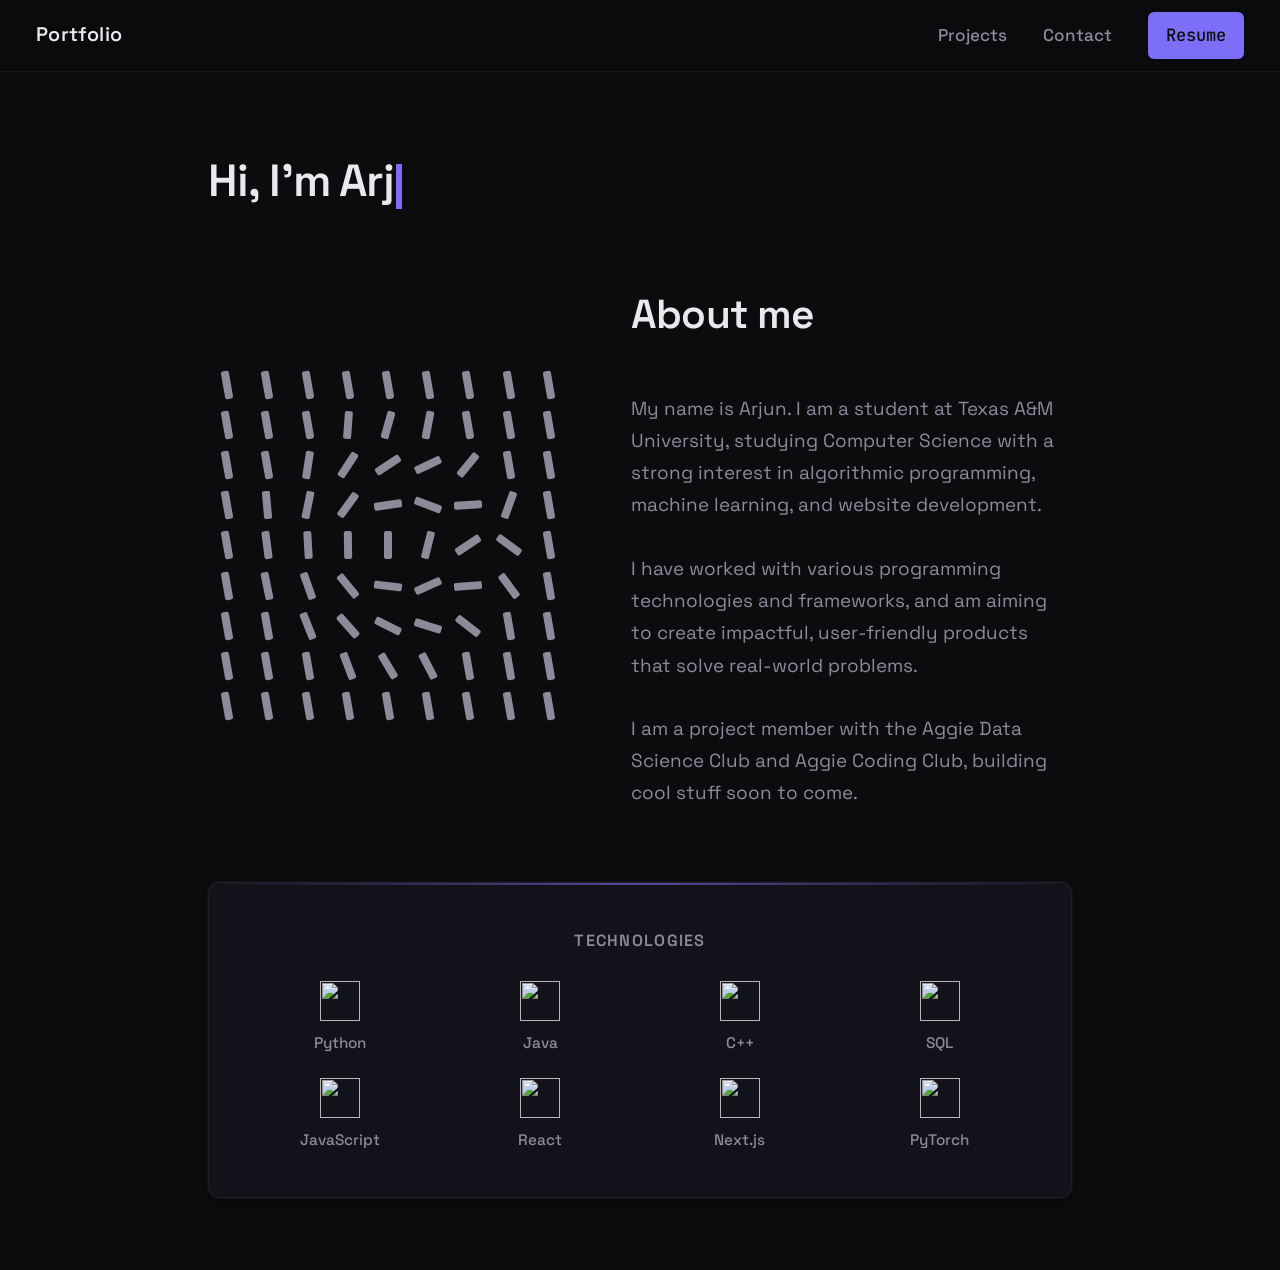
==== index.html @ 525953b8 "Initial commit: Personal website with particle background" ====
<!DOCTYPE html>
<html lang="en">
<head>
  <meta charset="UTF-8">
  <meta name="viewport" content="width=device-width, initial-scale=1.0">
  <title>Home</title>
  <link rel="stylesheet" href="styles.css">
  <link rel="preconnect" href="https://fonts.googleapis.com">
  <link rel="preconnect" href="https://fonts.gstatic.com" crossorigin>
  <link href="https://fonts.googleapis.com/css2?family=JetBrains+Mono:wght@400;500&family=Space+Grotesk:wght@300;400;500;600;700&display=swap" rel="stylesheet">
  <script crossorigin src="https://unpkg.com/react@18/umd/react.development.js"></script>
  <script crossorigin src="https://unpkg.com/react-dom@18/umd/react-dom.development.js"></script>
</head>
<body>
  <div id="particles-background"></div>
  <nav class="nav">
    <a href="index.html" class="nav-logo">Portfolio</a>
    <div class="nav-links">
      <a href="projects.html">Projects</a>
      <a href="contact.html">Contact</a>
      <!-- Resume link is set in config.js -->
      <a href="#" class="nav-resume" target="_blank" rel="noopener">Resume</a>
    </div>
  </nav>

  <main class="main">
    <p class="intro-line" id="intro-line" aria-live="polite"></p>

    <div class="home-row">
      <section class="magnet-section" aria-hidden="true">
        <div class="magnet-lines" id="magnet-lines"></div>
      </section>
      <section class="about" aria-label="About me">
        <h1 class="about-title" id="about-title">About me</h1>
        <!-- Edit the content below to write about yourself -->
        <div class="about-content" id="about-content">
          <p>My name is Arjun. I am a student at Texas A&M University, studying Computer Science with a strong interest in algorithmic programming, machine learning, and website development.</p>
          <p>I have worked with various programming technologies and frameworks, and am aiming to create impactful, user-friendly products that solve real-world problems.</p>
          <p>I am a project member with the Aggie Data Science Club and Aggie Coding Club, building cool stuff soon to come.</p>
        </div>
      </section>
    </div>

    <section class="tech-box" aria-label="Technologies">
      <h2 class="tech-box-title">Technologies</h2>
      <div class="tech-grid">
        <div class="tech-item">
          <img src="https://cdn.jsdelivr.net/gh/devicons/devicon/icons/python/python-original.svg" alt="" width="40" height="40" loading="lazy">
          <span>Python</span>
        </div>
        <div class="tech-item">
          <img src="https://cdn.jsdelivr.net/gh/devicons/devicon/icons/java/java-original.svg" alt="" width="40" height="40" loading="lazy">
          <span>Java</span>
        </div>
        <div class="tech-item">
          <img src="https://cdn.jsdelivr.net/gh/devicons/devicon/icons/cplusplus/cplusplus-original.svg" alt="" width="40" height="40" loading="lazy">
          <span>C++</span>
        </div>
        <div class="tech-item">
          <img src="https://cdn.jsdelivr.net/gh/devicons/devicon/icons/postgresql/postgresql-original.svg" alt="" width="40" height="40" loading="lazy">
          <span>SQL</span>
        </div>
        <div class="tech-item">
          <img src="https://cdn.jsdelivr.net/gh/devicons/devicon/icons/javascript/javascript-original.svg" alt="" width="40" height="40" loading="lazy">
          <span>JavaScript</span>
        </div>
        <div class="tech-item">
          <img src="https://cdn.jsdelivr.net/gh/devicons/devicon/icons/react/react-original.svg" alt="" width="40" height="40" loading="lazy">
          <span>React</span>
        </div>
        <div class="tech-item">
          <img src="https://cdn.jsdelivr.net/gh/devicons/devicon/icons/nextjs/nextjs-original.svg" alt="" width="40" height="40" loading="lazy">
          <span>Next.js</span>
        </div>
        <div class="tech-item">
          <img src="https://cdn.jsdelivr.net/gh/devicons/devicon/icons/pytorch/pytorch-original.svg" alt="" width="40" height="40" loading="lazy">
          <span>PyTorch</span>
        </div>
      </div>
    </section>
  </main>

  <script src="config.js"></script>
  <script src="script.js"></script>
  <script type="module" src="particles.js"></script>
</body>
</html>
---- styles.css ----
/* ===== Variables ===== */
:root {
  --bg: #0c0c0f;
  --bg-elevated: #12121a;
  --surface: #18181f;
  --text: #e8e8ed;
  --text-muted: #8b8b9a;
  --accent: #7c6ef6;
  --accent-dim: rgba(124, 110, 246, 0.4);
  --border: rgba(255, 255, 255, 0.06);
  --font-sans: "Space Grotesk", "JetBrains Mono", system-ui, sans-serif;
  --font-mono: "JetBrains Mono", monospace;
  --nav-height: 4rem;
  --max-width: 52rem;
}

/* ===== Reset & base ===== */
*, *::before, *::after {
  box-sizing: border-box;
}

html {
  font-size: 18px;
  -webkit-font-smoothing: antialiased;
}

body {
  margin: 0;
  min-height: 100vh;
  background: var(--bg);
  color: var(--text);
  font-family: var(--font-sans);
  line-height: 1.65;
  position: relative;
}

/* ===== Particle background ===== */
#particles-background {
  position: fixed;
  top: 0;
  left: 0;
  width: 100%;
  height: 100%;
  z-index: 0;
  pointer-events: none;
}

#particles-background canvas {
  display: block;
  width: 100%;
  height: 100%;
}

body > nav,
body > main {
  position: relative;
  z-index: 1;
}

a {
  color: var(--accent);
  text-decoration: none;
  transition: color 0.2s ease;
}

a:hover {
  color: #a89cf8;
}

/* ===== Navigation ===== */
.nav {
  position: fixed;
  top: 0;
  left: 0;
  right: 0;
  height: var(--nav-height);
  display: flex;
  align-items: center;
  justify-content: space-between;
  padding: 0 2rem;
  background: rgba(12, 12, 15, 0.85);
  backdrop-filter: blur(12px);
  border-bottom: 1px solid var(--border);
  z-index: 100;
}

.nav-logo {
  font-weight: 600;
  font-size: 1.1rem;
  letter-spacing: 0.02em;
  color: var(--text);
}

.nav-logo:hover {
  color: var(--text);
  opacity: 0.9;
}

.nav-links {
  display: flex;
  align-items: center;
  gap: 2rem;
}

.nav-links a {
  font-size: 0.95rem;
  font-weight: 500;
  color: var(--text-muted);
}

.nav-links a:hover {
  color: var(--text);
}

.nav-resume {
  padding: 0.5rem 1rem;
  background: var(--accent);
  color: var(--bg) !important;
  border-radius: 6px;
  font-family: var(--font-mono);
  font-size: 0.85rem;
}

.nav-resume:hover {
  background: #8f82f7;
  color: var(--bg) !important;
}

/* ===== Main layout ===== */
.main {
  padding: calc(var(--nav-height) + 4rem) 2rem 4rem;
  max-width: var(--max-width);
  margin: 0 auto;
}

/* ===== Intro typewriter ===== */
.intro-line {
  font-size: clamp(1.75rem, 5vw, 2.5rem);
  font-weight: 600;
  letter-spacing: -0.02em;
  margin: 0 0 3.5rem;
  color: var(--text);
  min-height: 1.2em;
}

.intro-line .cursor {
  display: inline-block;
  width: 0.12em;
  height: 1em;
  background: var(--accent);
  margin-left: 2px;
  vertical-align: text-bottom;
  animation: blink 0.8s step-end infinite;
}

@keyframes blink {
  50% { opacity: 0; }
}

/* ===== Home row: magnet left + about right ===== */
.home-row {
  display: flex;
  align-items: center;
  gap: 3.5rem;
  margin-bottom: 4rem;
}

@media (max-width: 720px) {
  .home-row {
    flex-direction: column;
    align-items: stretch;
    margin-bottom: 4rem;
  }
}

/* ===== Magnet lines centerpiece (cursor-reactive grid) ===== */
.magnet-section {
  flex-shrink: 0;
  padding: 0.5rem 0;
  display: flex;
  justify-content: flex-start;
  align-items: center;
  align-self: center;
}

.magnet-lines {
  display: grid;
  grid-template-columns: repeat(9, 1fr);
  grid-template-rows: repeat(9, 1fr);
  width: min(80vmin, 20rem);
  height: min(80vmin, 20rem);
  gap: 2px;
  align-items: center;
  justify-items: center;
}

.magnet-lines span {
  --rotate: -10deg;
  width: 1vmin;
  height: 6vmin;
  max-width: 8px;
  max-height: 28px;
  background-color: var(--text-muted);
  border-radius: 2px;
  transform: rotate(var(--rotate));
  transition: transform 0.15s ease-out;
  pointer-events: none;
}

/* ===== About section ===== */
.about {
  flex: 1;
  min-width: 0;
  padding: 0;
}

.about-title {
  font-size: clamp(1.75rem, 4vw, 2.25rem);
  font-weight: 600;
  letter-spacing: -0.02em;
  margin: 0 0 2.5rem;
  color: var(--text);
}

.about-content {
  display: flex;
  flex-direction: column;
  gap: 1.75rem;
}

.about-content p {
  margin: 0;
  font-size: 1.05rem;
  color: var(--text-muted);
  max-width: 42rem;
  line-height: 1.7;
}

.decrypt-char {
  display: inline;
  transition: opacity 0.08s ease;
}

.decrypt-char.decrypted {
  opacity: 1;
}

/* ===== Technologies box ===== */
.tech-box {
  margin-top: 3rem;
  padding: 2.5rem;
  width: 100%;
  max-width: none;
  background: var(--bg-elevated);
  border: 1px solid var(--border);
  border-radius: 12px;
  box-shadow: 0 0 0 1px rgba(255, 255, 255, 0.03), 0 4px 24px rgba(0, 0, 0, 0.4);
  position: relative;
  overflow: hidden;
}

.tech-box::before {
  content: "";
  position: absolute;
  top: 0;
  left: 0;
  right: 0;
  height: 2px;
  background: linear-gradient(90deg, transparent, var(--accent), transparent);
  opacity: 0.6;
}

.tech-box-title {
  font-size: 0.9rem;
  font-weight: 600;
  letter-spacing: 0.08em;
  text-transform: uppercase;
  color: var(--text-muted);
  margin: 0 0 1.5rem;
  text-align: center;
}

.tech-grid {
  display: grid;
  grid-template-columns: repeat(4, 1fr);
  gap: 1.25rem 1.5rem;
  justify-items: center;
  align-items: start;
}

.tech-item {
  display: flex;
  flex-direction: column;
  align-items: center;
  gap: 0.5rem;
  color: var(--text-muted);
  font-size: 0.85rem;
  font-weight: 500;
  transition: color 0.2s ease, transform 0.2s ease;
}

.tech-item:hover {
  color: var(--text);
  transform: translateY(-2px);
}

.tech-item img {
  width: 40px;
  height: 40px;
  object-fit: contain;
  filter: brightness(0.95);
  transition: filter 0.2s ease;
}

.tech-item:hover img {
  filter: brightness(1);
}

@media (max-width: 520px) {
  .tech-grid {
    grid-template-columns: repeat(2, 1fr);
  }
}

/* ===== Projects page ===== */
.page-title {
  font-size: clamp(1.75rem, 4vw, 2.25rem);
  font-weight: 600;
  letter-spacing: -0.02em;
  margin: 0 0 1rem;
  color: var(--text);
}

.page-subtitle {
  color: var(--text-muted);
  margin: 0 0 3rem;
  font-size: 1rem;
}

/* ===== Contact page ===== */
.contact-page {
  position: relative;
}

.contact-page::before {
  content: "";
  position: fixed;
  top: 0;
  left: 0;
  right: 0;
  bottom: 0;
  background: radial-gradient(ellipse 80% 50% at 50% -20%, rgba(124, 110, 246, 0.08), transparent),
              radial-gradient(ellipse 60% 40% at 100% 60%, rgba(124, 110, 246, 0.04), transparent);
  pointer-events: none;
  z-index: 0;
}

.contact-page .main {
  position: relative;
  z-index: 1;
}

.contact-main {
  max-width: 40rem;
}

.contact-header {
  margin-bottom: 2.5rem;
  position: relative;
}

.contact-title {
  font-size: clamp(1.75rem, 4vw, 2.25rem);
  font-weight: 600;
  letter-spacing: -0.02em;
  margin: 0 0 0.5rem;
  color: var(--text);
}

.contact-tagline {
  font-size: 1.05rem;
  color: var(--text-muted);
  margin: 0 0 1.25rem;
  line-height: 1.5;
}

.contact-header-line {
  width: 3rem;
  height: 3px;
  background: linear-gradient(90deg, var(--accent), transparent);
  border-radius: 2px;
  opacity: 0.8;
}

.contact-cards {
  display: flex;
  flex-direction: column;
  gap: 1rem;
}

.contact-card {
  display: grid;
  grid-template-columns: auto 1fr auto;
  grid-template-rows: auto auto;
  align-items: center;
  gap: 0.15rem 1rem;
  padding: 1.25rem 1.5rem;
  background: var(--bg-elevated);
  border: 1px solid var(--border);
  border-radius: 12px;
  text-decoration: none;
  color: inherit;
  transition: border-color 0.2s ease, box-shadow 0.2s ease, transform 0.2s ease;
  position: relative;
  overflow: hidden;
}

.contact-card::before {
  content: "";
  position: absolute;
  top: 0;
  left: 0;
  width: 3px;
  height: 100%;
  background: var(--accent);
  opacity: 0;
  transition: opacity 0.2s ease;
}

.contact-card:hover {
  border-color: rgba(124, 110, 246, 0.35);
  box-shadow: 0 4px 24px rgba(0, 0, 0, 0.3), 0 0 0 1px rgba(124, 110, 246, 0.1);
  transform: translateX(4px);
}

.contact-card:hover::before {
  opacity: 1;
}

.contact-card-icon {
  grid-row: 1 / -1;
  grid-column: 1;
  width: 48px;
  height: 48px;
  display: flex;
  align-items: center;
  justify-content: center;
  background: rgba(124, 110, 246, 0.12);
  border-radius: 10px;
  color: var(--accent);
  transition: background 0.2s ease, color 0.2s ease;
  flex-shrink: 0;
}

.contact-card:hover .contact-card-icon {
  background: rgba(124, 110, 246, 0.2);
  color: #a89cf8;
}

.contact-card-label {
  grid-row: 1;
  grid-column: 2;
  font-size: 0.8rem;
  font-weight: 600;
  letter-spacing: 0.06em;
  text-transform: uppercase;
  color: var(--text-muted);
}

.contact-card-value {
  grid-row: 2;
  grid-column: 2;
  font-size: 1rem;
  font-weight: 500;
  color: var(--text);
}

.contact-card-arrow {
  grid-row: 1 / -1;
  grid-column: 3;
  font-size: 1.25rem;
  color: var(--text-muted);
  transition: transform 0.2s ease, color 0.2s ease;
}

.contact-card:hover .contact-card-arrow {
  transform: translateX(4px);
  color: var(--accent);
}

.contact-footer-note {
  margin-top: 2.5rem;
  padding-top: 1.5rem;
  border-top: 1px solid var(--border);
}

.contact-footer-note p {
  margin: 0;
  font-size: 0.9rem;
  color: var(--text-muted);
  font-style: italic;
}

/* Legacy contact list (e.g. if used elsewhere) */
.contact-list {
  list-style: none;
  padding: 0;
  margin: 2rem 0 0;
  display: flex;
  flex-direction: column;
  gap: 1rem;
}

.contact-list li a {
  display: inline-flex;
  align-items: center;
  gap: 0.5rem;
  font-size: 1.05rem;
  color: var(--text-muted);
}

.contact-list li a:hover {
  color: var(--accent);
}

/* ===== Responsive ===== */
@media (max-width: 640px) {
  .nav {
    padding: 0 1.25rem;
  }

  .nav-links {
    gap: 1.25rem;
  }

  .main {
    padding-left: 1.25rem;
    padding-right: 1.25rem;
  }
}
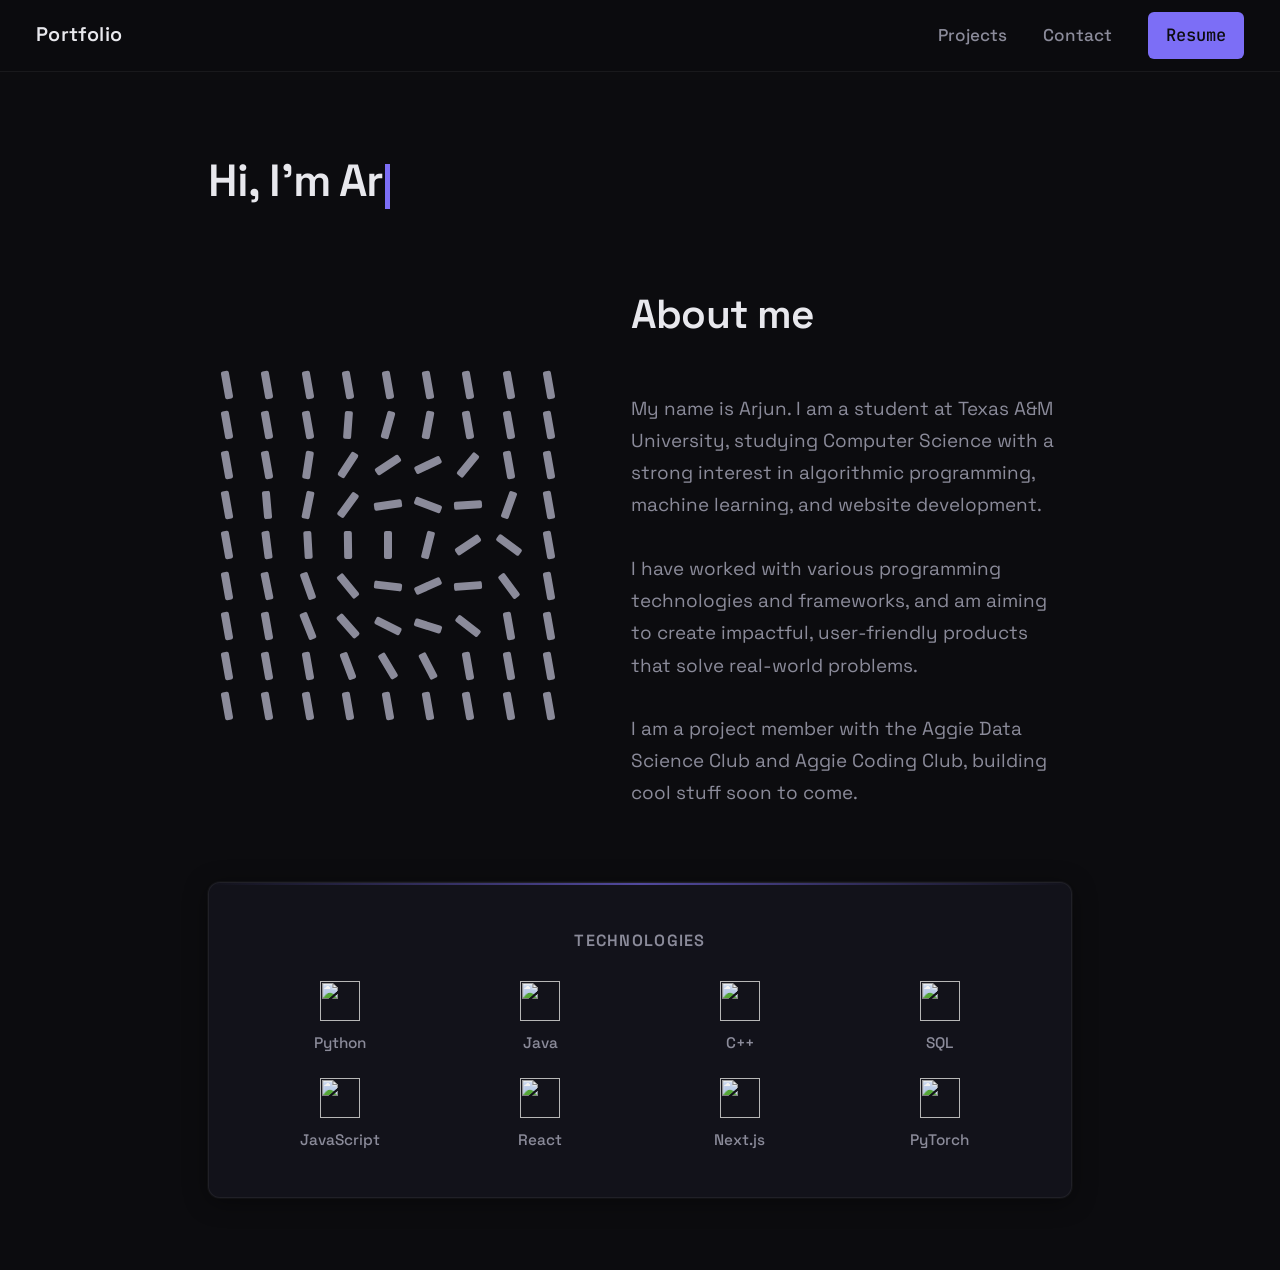
==== commit 94ad9f7e: "Small changes to index.html Removed comments regarding the resume link and about section content." ====
--- a/index.html
+++ b/index.html
@@ -18,7 +18,6 @@
     <div class="nav-links">
       <a href="projects.html">Projects</a>
       <a href="contact.html">Contact</a>
-      <!-- Resume link is set in config.js -->
       <a href="#" class="nav-resume" target="_blank" rel="noopener">Resume</a>
     </div>
   </nav>
@@ -32,7 +31,6 @@
       </section>
       <section class="about" aria-label="About me">
         <h1 class="about-title" id="about-title">About me</h1>
-        <!-- Edit the content below to write about yourself -->
         <div class="about-content" id="about-content">
           <p>My name is Arjun. I am a student at Texas A&M University, studying Computer Science with a strong interest in algorithmic programming, machine learning, and website development.</p>
           <p>I have worked with various programming technologies and frameworks, and am aiming to create impactful, user-friendly products that solve real-world problems.</p>
